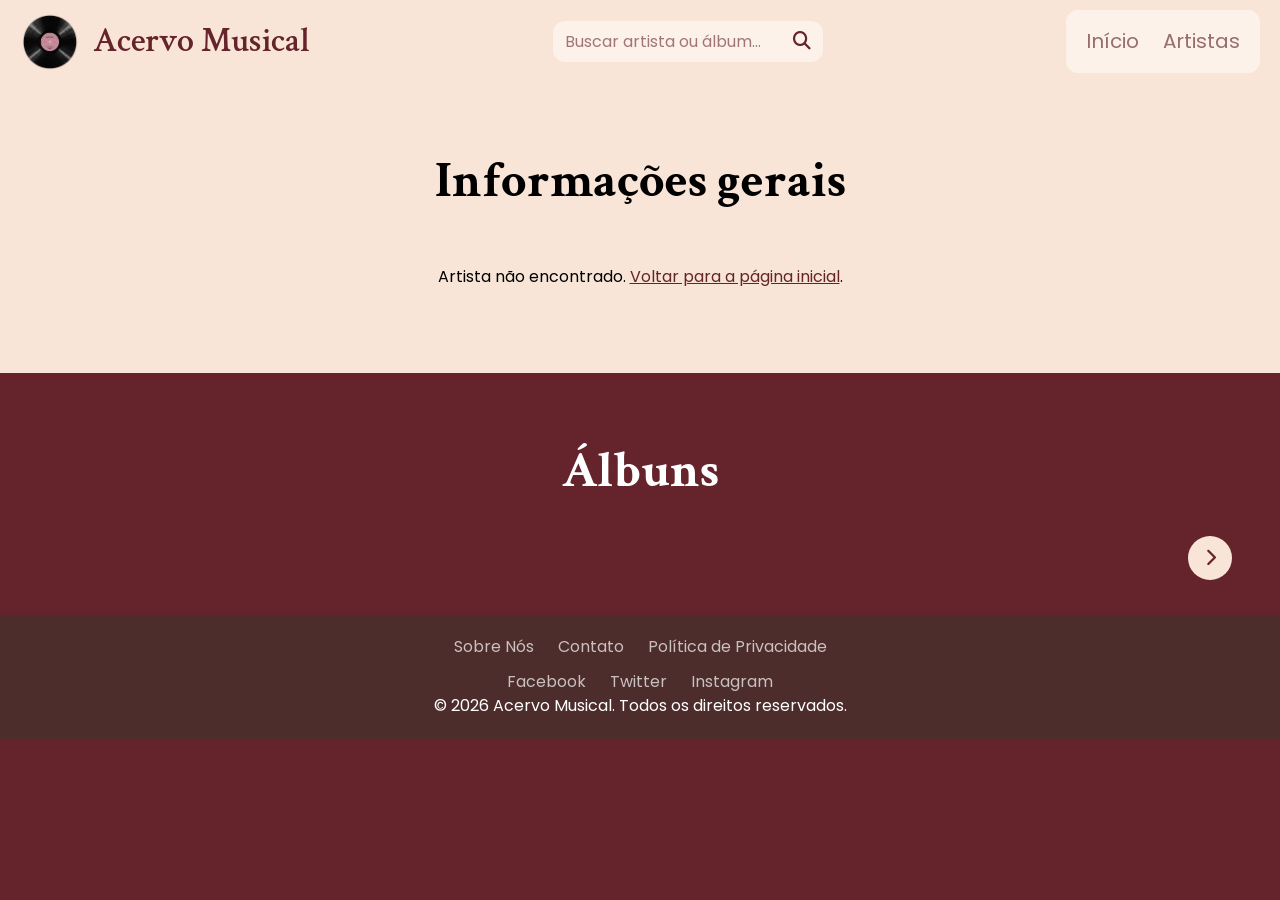
==== detalhe.html @ 2e4c70f2 "Nova atualização 0.1??" ====
<!DOCTYPE html>
<html lang="pt-BR">
<head>
    <meta charset="UTF-8">
    <meta name="viewport" content="width=device-width, initial-scale=1.0">
    <link rel="preconnect" href="https://fonts.googleapis.com">
    <link rel="preconnect" href="https://fonts.gstatic.com" crossorigin>
    <link rel="stylesheet" href="https://cdnjs.cloudflare.com/ajax/libs/font-awesome/6.5.1/css/all.min.css">
    <link href="https://fonts.googleapis.com/css2?family=Crimson+Text:ital,wght@0,400;0,600;0,700;1,400&family=Poppins:wght@300;400;500;600&display=swap" rel="stylesheet">
    <link rel="stylesheet" href="./assets/css/style.css">
    <script src="./assets/js/app.js" type="module"></script>
    <title>Detalhes do artista | Acervo Musical</title>
</head>
<body>
    <header>
        <a class="marca" href="index.html" aria-label="Acervo Musical, página inicial">
            <img src="assets/imagens/logo.png" alt="Logotipo" class="logotipo">
            <span class="titulo">Acervo Musical</span>
        </a>

        <div class="barraPesquisa">
            <input type="text" id="pesquisaInput" placeholder="Buscar artista ou álbum..." aria-label="Buscar artista ou álbum">
            <button type="button" id="pesquisaBtn" aria-label="Buscar">
                <i class="fa-solid fa-magnifying-glass"></i>
            </button>
        </div>

        <nav>
            <ul>
                <li><a href="index.html">Início</a></li>
                <li><a href="index.html#artistas">Artistas</a></li>
            </ul>
        </nav>
    </header>

    <main>
        <!-- Tela 2: informações gerais (entidade principal) -->
        <section class="secao-info" aria-labelledby="titulo-info">
            <h2 class="titulosecao" id="titulo-info">Informações gerais</h2>
            <div id="detalhe-artista"></div>
        </section>

        <!-- Tela 2: álbuns do artista (entidade secundária) -->
        <section class="secao-albuns" aria-labelledby="titulo-albuns">
            <h2 class="titulosecao" id="titulo-albuns">Álbuns</h2>
            <div class="galeria">
                <div class="galeria-faixa" id="galeria-faixa"></div>
                <button class="galeria-seta" id="galeria-proxima" aria-label="Ver mais álbuns">
                    <i class="fa-solid fa-chevron-right"></i>
                </button>
            </div>
        </section>
    </main>

    <footer>
        <div class="footer-links">
            <a href="#">Sobre Nós</a>
            <a href="#">Contato</a>
            <a href="#">Política de Privacidade</a>
        </div>
        <div class="social-media">
            <a href="#">Facebook</a>
            <a href="#">Twitter</a>
            <a href="#">Instagram</a>
        </div>
        <p>&copy; 2026 Acervo Musical. Todos os direitos reservados.</p>
    </footer>
</body>
</html>
---- assets/css/style.css ----
:root {
    --vinho: #65232B;
    --vinho-escuro: #4d2c2c;
    --creme: #F8E5D7;
    --vidro: rgba(255, 255, 255, 0.466);
    --raio: 10px;
    --largura: 1200px;
}

* {
    margin: 0;
    padding: 0;
    box-sizing: border-box;
}

html { scroll-behavior: smooth; }

body {
    font-family: 'Poppins', sans-serif;
    background-color: var(--vinho);
    color: #fff;
    line-height: 1.55;
}

img { display: block; max-width: 100%; }

a {
    color: rgb(109, 55, 55);
    opacity: 0.7;
    transition: all 0.3s ease-in-out;
    text-decoration: none;
}
a:hover { opacity: 1; }

:focus-visible {
    outline: 3px solid #c2185b;
    outline-offset: 2px;
}

/* ---------- Cabeçalho ---------- */
header {
    width: 100%;
    display: flex;
    justify-content: space-between;
    align-items: center;
    flex-wrap: wrap;
    gap: 12px;
    padding: 10px 20px;
    background-color: var(--creme);
    position: sticky;
    top: 0;
    z-index: 99;
}

.marca {
    display: flex;
    align-items: center;
    gap: 13px;
    font-family: 'Crimson Text', serif;
    opacity: 1;
}

.titulo {
    font-size: 34px;
    color: var(--vinho);
    font-weight: 600;
}

.logotipo {
    width: 60px;
    height: 60px;
    object-fit: contain;
}

.barraPesquisa {
    display: flex;
    align-items: center;
    background-color: var(--vidro);
    border-radius: 12px;
    padding: 8px 12px;
    gap: 8px;
}
.barraPesquisa input {
    border: none;
    background: transparent;
    outline: none;
    font-family: 'Poppins', sans-serif;
    font-size: 16px;
    color: var(--vinho);
    width: 220px;
}
.barraPesquisa input::placeholder { color: rgba(101, 35, 43, 0.6); }
.barraPesquisa button {
    border: none;
    background: transparent;
    cursor: pointer;
    font-size: 18px;
    color: var(--vinho);
    transition: transform 0.2s ease-in-out;
}
.barraPesquisa button:hover { transform: scale(1.1); }

header nav ul {
    display: flex;
    list-style: none;
    gap: 24px;
    font-size: 20px;
    background-color: var(--vidro);
    padding: 16px 20px;
    border-radius: 12px;
}

/* ---------- Títulos ---------- */
.titulosecao {
    font-size: 50px;
    font-family: 'Crimson Text', serif;
    text-align: center;
    margin-bottom: 20px;
}

.introsecao {
    max-width: 700px;
    margin: 0 auto 40px;
    text-align: center;
    font-size: 18px;
}

/* ---------- Tela 1: carrossel ---------- */
.secao-destaques {
    padding: 50px 20px 60px;
}

.carrossel {
    position: relative;
    overflow: hidden;
    max-width: var(--largura);
    margin: 0 auto;
    border-radius: var(--raio);
    background: #000;
}
.carrossel-trilho {
    display: flex;
    transition: transform 0.5s ease;
}
.slide {
    position: relative;
    flex: 0 0 100%;
    height: clamp(280px, 48vw, 520px);
    display: block;
    color: #fff;
    opacity: 1;
}
.slide img {
    width: 100%;
    height: 100%;
    object-fit: cover;
    object-position: center 25%;
}
.slide-texto {
    position: absolute;
    inset: auto 0 0 0;
    padding: 60px 80px 44px;
    background: linear-gradient(to top, rgba(40, 10, 15, 0.92), rgba(40, 10, 15, 0));
}
.slide-texto h3 {
    font-family: 'Crimson Text', serif;
    font-size: clamp(1.6rem, 4vw, 2.6rem);
    font-weight: 600;
}
.slide-texto p {
    max-width: 60ch;
    font-size: 0.95rem;
}

.carrossel-seta {
    position: absolute;
    top: 50%;
    transform: translateY(-50%);
    width: 44px;
    height: 44px;
    border: 0;
    border-radius: 50%;
    background: rgba(248, 229, 215, 0.92);
    color: var(--vinho);
    font-size: 1.1rem;
    cursor: pointer;
}
.carrossel-seta:hover { background: var(--creme); }
.anterior { left: 14px; }
.proxima { right: 14px; }

.carrossel-pontos {
    position: absolute;
    bottom: 14px;
    left: 0;
    right: 0;
    display: flex;
    justify-content: center;
    gap: 8px;
}
.ponto {
    width: 11px;
    height: 11px;
    padding: 0;
    border: 0;
    border-radius: 50%;
    background: rgba(255, 255, 255, 0.5);
    cursor: pointer;
}
.ponto.ativo { background: var(--creme); }

/* ---------- Tela 1: grade de cards ---------- */
.secao-artistas {
    background-color: var(--creme);
    color: #000;
    padding: 60px 20px 70px;
}

.artistasCards {
    display: grid;
    grid-template-columns: repeat(auto-fill, minmax(240px, 1fr));
    gap: 24px;
    max-width: var(--largura);
    margin: 0 auto;
}

.card {
    display: block;
    background-color: rgba(255, 255, 255, 0.945);
    border-radius: var(--raio);
    overflow: hidden;
    color: #000;
    opacity: 1;
    border: 2px solid transparent;
    transition: border-color 0.2s, transform 0.2s;
}
.card:hover {
    border-color: var(--vinho);
    transform: translateY(-4px);
}
.card img {
    width: 100%;
    aspect-ratio: 1 / 1;
    object-fit: cover;
}
.card-corpo { padding: 14px 18px 20px; }
.card h3 {
    font-family: 'Crimson Text', serif;
    font-size: 25px;
    font-weight: 600;
    margin-bottom: 4px;
}
.card p {
    font-size: 0.9rem;
    display: -webkit-box;
    -webkit-line-clamp: 3;
    line-clamp: 3;
    -webkit-box-orient: vertical;
    overflow: hidden;
}

.mensagem {
    grid-column: 1 / -1;
    text-align: center;
    padding: 24px 0;
}
.mensagem a { color: var(--vinho); opacity: 1; text-decoration: underline; }

/* ---------- Tela 2: informações gerais ---------- */
.secao-info {
    background-color: var(--creme);
    color: #000;
    padding: 60px 20px;
}

.detalhe {
    display: grid;
    grid-template-columns: minmax(220px, 360px) 1fr;
    gap: 32px;
    align-items: start;
    max-width: var(--largura);
    margin: 0 auto;
}
.detalhe-foto {
    width: 100%;
    aspect-ratio: 1 / 1;
    object-fit: cover;
    border-radius: var(--raio);
}
.detalhe-painel {
    background-color: rgba(255, 255, 255, 0.6);
    border-radius: 20px;
    padding: 28px 32px;
}
.detalhe-painel h1 {
    font-family: 'Crimson Text', serif;
    font-size: clamp(2rem, 5vw, 3rem);
    color: var(--vinho);
    line-height: 1.15;
    margin-bottom: 8px;
}
.detalhe-resumo { margin-bottom: 22px; }

.info-lista {
    display: grid;
    grid-template-columns: repeat(auto-fit, minmax(220px, 1fr));
    gap: 16px 28px;
}
.info-lista dt {
    font-size: 0.85rem;
    color: var(--vinho);
    font-weight: 600;
}
.info-lista dd { font-size: 1rem; }

/* ---------- Tela 2: álbuns ---------- */
.secao-albuns {
    padding: 60px 20px 70px;
}
.galeria {
    position: relative;
    max-width: var(--largura);
    margin: 0 auto;
}
.galeria-faixa {
    display: flex;
    gap: 20px;
    overflow-x: auto;
    scroll-snap-type: x mandatory;
    scroll-behavior: smooth;
    padding-bottom: 14px;
}
.albumCard {
    flex: 0 0 clamp(200px, 26%, 280px);
    scroll-snap-align: start;
    background-color: rgba(224, 222, 222, 0.89);
    border-radius: 5px;
    padding: 16px;
    color: #000;
    text-align: center;
}
.albumCard img {
    width: 100%;
    aspect-ratio: 1 / 1;
    object-fit: cover;
    border-radius: 5px;
    margin-bottom: 10px;
}
.albumCard h3 {
    font-family: 'Crimson Text', serif;
    font-size: 22px;
    font-weight: 600;
    line-height: 1.2;
}
.albumCard p { font-size: 0.85rem; color: #444; }

.galeria-seta {
    position: absolute;
    right: 8px;
    top: 38%;
    width: 44px;
    height: 44px;
    border: 0;
    border-radius: 50%;
    background: var(--creme);
    color: var(--vinho);
    font-size: 1.1rem;
    cursor: pointer;
}

/* ---------- Rodapé ---------- */
footer {
    background-color: var(--vinho-escuro);
    color: #fff;
    padding: 20px;
    text-align: center;
}
.footer-links { margin-bottom: 10px; }
.footer-links a,
.social-media a {
    color: #fff;
    margin: 0 10px;
}

/* ---------- Responsivo ---------- */
@media (max-width: 900px) {
    header { justify-content: center; }
    .titulo { font-size: 28px; }
    .titulosecao { font-size: 38px; }
    .detalhe { grid-template-columns: 1fr; }
    .detalhe-foto { max-width: 360px; margin: 0 auto; }
}

@media (max-width: 600px) {
    header nav ul { gap: 16px; font-size: 17px; padding: 12px 16px; }
    .barraPesquisa { width: 100%; }
    .barraPesquisa input { width: 100%; }
    .slide-texto { padding: 40px 20px 40px; }
    .slide-texto p { display: none; }
    .carrossel-seta { width: 36px; height: 36px; }
    .artistasCards { grid-template-columns: repeat(2, 1fr); gap: 14px; }
    .card-corpo { padding: 10px 12px 14px; }
    .card h3 { font-size: 20px; }
    .card p { display: none; }
    .detalhe-painel { padding: 20px; }
    .albumCard { flex-basis: 65%; }
}

@media (prefers-reduced-motion: reduce) {
    html { scroll-behavior: auto; }
    .carrossel-trilho, .card, .galeria-faixa { transition: none; scroll-behavior: auto; }
}
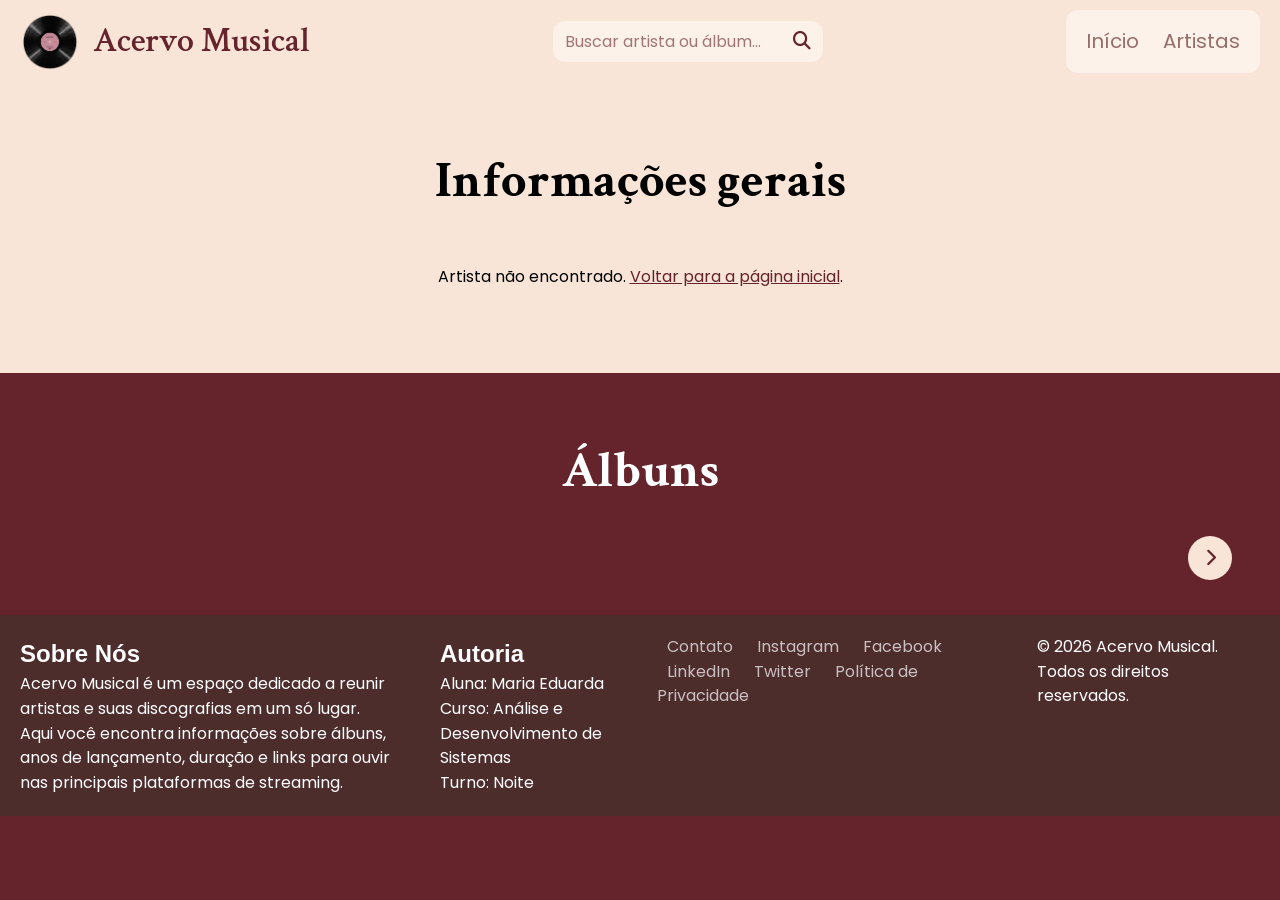
==== commit 2cb2f871: "autualização" ====
--- a/detalhe.html
+++ b/detalhe.html
@@ -53,15 +53,23 @@
     </main>
 
     <footer>
-        <div class="footer-links">
-            <a href="#">Sobre Nós</a>
-            <a href="#">Contato</a>
+        <div class="sobre">
+             <h2>Sobre Nós</h2>
+            <p>Acervo Musical é um espaço dedicado a reunir artistas e suas discografias em um só lugar. <br>Aqui você encontra informações sobre álbuns, anos de lançamento, duração e links para ouvir <br>nas principais plataformas de streaming.</p>
+        </div>
+        <div class="autoria">
+            <h2>Autoria</h2>
+            <p>Aluna: Maria Eduarda</p>
+            <p>Curso: Análise e Desenvolvimento de Sistemas</p>
+            <p>Turno: Noite</p>
+        </div>      
+            <div class="footer-links">
+            <a href="#">Contato</a> 
+            <a href="#">Instagram</a>
+            <a href="#">Facebook</a>
+            <a href="#">LinkedIn</a>
+            <a href="#">Twitter</a>
             <a href="#">Política de Privacidade</a>
-        </div>
-        <div class="social-media">
-            <a href="#">Facebook</a>
-            <a href="#">Twitter</a>
-            <a href="#">Instagram</a>
         </div>
         <p>&copy; 2026 Acervo Musical. Todos os direitos reservados.</p>
     </footer>
--- a/assets/css/style.css
+++ b/assets/css/style.css
@@ -373,14 +373,21 @@
     background-color: var(--vinho-escuro);
     color: #fff;
     padding: 20px;
-    text-align: center;
-}
+    display: flex;
+    justify-content: space-between;
+    align-items: flex-start;
+    gap: 20px;
+    
+}
+
 .footer-links { margin-bottom: 10px; }
 .footer-links a,
 .social-media a {
     color: #fff;
     margin: 0 10px;
 }
+
+
 
 /* ---------- Responsivo ---------- */
 @media (max-width: 900px) {
